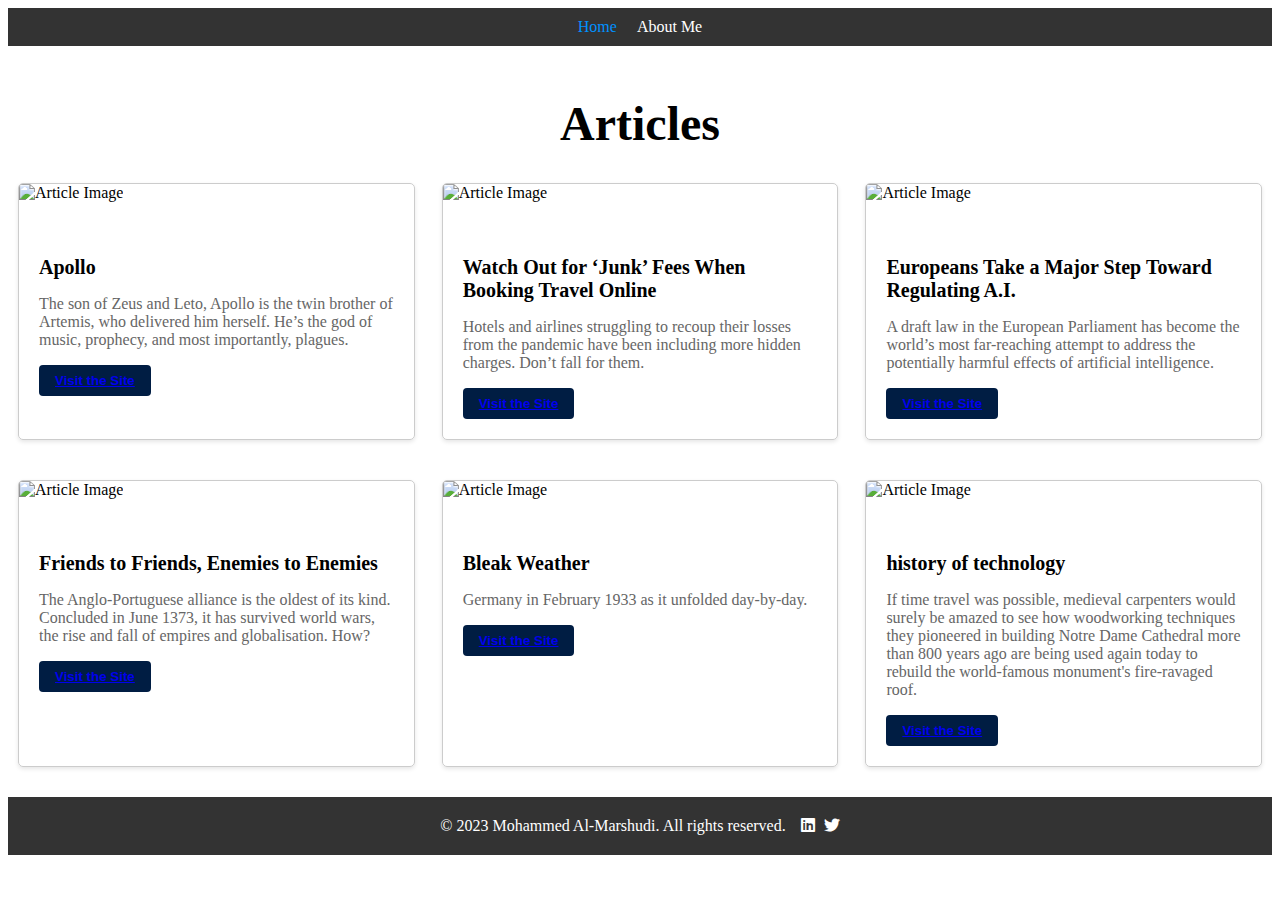
==== index.html @ fd85cdc5 "commit-2" ====
<!DOCTYPE html>
<html lang="en">
<head>
    <meta charset="UTF-8">
    <meta http-equiv="X-UA-Compatible" content="IE=edge">
    <meta name="viewport" content="width=device-width, initial-scale=1.0">
    <link rel="shortcut icon" type="image/png" href="https://www.zarla.com/images/zarla-m-1x1-2400x2400-20211117-yfr6bmdv489bb7b79mxg.png?crop=1:1,smart&width=250&dpr=2" />
    <title>Home</title>
    <link rel="stylesheet" href="./css/style.css">
    <link rel="stylesheet" href="https://stackpath.bootstrapcdn.com/bootstrap/5.0.0-alpha1/css/bootstrap.min.css" integrity="sha384-r4NyP46KrjDleawBgD5tp8Y7UzmLA05oM1iAEQ17CSuDqnUK2+k9luXQOfXJCJ4I" crossorigin="anonymous">
    <script src="https://stackpath.bootstrapcdn.com/bootstrap/5.0.0-alpha1/js/bootstrap.min.js" integrity="sha384-oesi62hOLfzrys4LxRF63OJCXdXDipiYWBnvTl9Y9/TRlw5xlKIEHpNyvvDShgf/" crossorigin="anonymous"></script>
    <script src="https://cdn.jsdelivr.net/npm/popper.js@1.16.0/dist/umd/popper.min.js" integrity="sha384-Q6E9RHvbIyZFJoft+2mJbHaEWldlvI9IOYy5n3zV9zzTtmI3UksdQRVvoxMfooAo" crossorigin="anonymous"></script>
    <link rel="stylesheet" href="https://cdnjs.cloudflare.com/ajax/libs/font-awesome/5.15.3/css/all.min.css" />

</head>
<body class="containers">

    <nav class="navigation fixed-top">
        <ul>
            <li class="active"><a  href="./index.html">Home</a></li>
            <li><a href="/blogPost.html">About Me</a></li>
        </ul>
    </nav>

        <main style="margin: 10px; " >
            <h1 style="text-align: center; font-size: 3em; margin-top: 50px;">Articles</h1>
            <div class="card-container">

                <div class="card">
                    <img src="https://www.greekmythology.com/images/mythology/apollo_large_image_8.jpg" class="card-img" alt="Article Image">
                    <div class="card-content">
                        <h5 class="card-title">Apollo</h5>
                        <p class="card-description">The son of Zeus and Leto, Apollo is the twin brother of Artemis, who delivered him herself. He’s the god of music, prophecy, and most importantly, plagues.</p>
                        <button><a href="https://darkhunter.fandom.com/wiki/Apollo">Visit the Site</a></button>
                    </div>
                </div>
        
                                <div class="card">
                    <img src="https://static01.nyt.com/images/2023/06/15/business/15techfix/15techfix-videoLarge.jpg" class="card-img" alt="Article Image">
                    <div class="card-content">
                        <h5 class="card-title">Watch Out for ‘Junk’ Fees When Booking Travel Online</h5>
                        <p class="card-description">Hotels and airlines struggling to recoup their losses from the pandemic have been including more hidden charges. Don’t fall for them.</p>
                        <button ><a href="https://www.nytimes.com/2023/06/15/technology/personaltech/travel-booking-junk-fees.html">Visit the Site</a></button>
                    </div>
                </div>
        
                <div class="card">
                    <img src="https://static01.nyt.com/images/2023/06/15/multimedia/14JPai-law-print-cpbq/14ai-law-cpbq-videoLarge.jpg" class="card-img" alt="Article Image">
                    <div class="card-content">
                        <h5 class="card-title">Europeans Take a Major Step Toward Regulating A.I.</h5>
                        <p class="card-description">A draft law in the European Parliament has become the world’s most far-reaching attempt to address the potentially harmful effects of artificial intelligence.</p>
                        <button  ><a href="https://www.nytimes.com/2023/06/14/technology/europe-ai-regulation.html">Visit the Site</a></button>
                    </div>
                </div>
                
                <div class="card">
                    <img src="https://www.historytoday.com/sites/default/files/2023-05/1%20Treaty%20opener_0.jpg" class="card-img" alt="Article Image">
                    <div class="card-content">
                        <h5 class="card-title">Friends to Friends, Enemies to Enemies</h5>
                        <p class="card-description">The Anglo-Portuguese alliance is the oldest of its kind. Concluded in June 1373, it has survived world wars, the rise and fall of empires and globalisation. How? </p>
                        <button  ><a href="https://www.historytoday.com/archive/feature/friends-friends-enemies-enemies">Visit the Site</a></button>
                    </div>
                </div>

                <div class="card">
                    <img src="https://www.historytoday.com/sites/default/files/inline-images/Reichstagsbrand.jpeg" class="card-img" alt="Article Image">
                    <div class="card-content">
                        <h5 class="card-title">Bleak Weather</h5>
                        <p class="card-description">Germany in February 1933 as it unfolded day-by-day. </p>
                        <button  ><a href="https://www.historytoday.com/archive/review/bleak-weather">Visit the Site</a></button>
                    </div>
                </div>

                <div class="card">
                    <img src="https://cdn.britannica.com/83/96083-050-CF773EBD/International-Space-Station-space-shuttle-crew-member-July-28-2005.jpg?w=400&h=300&c=crop" class="card-img" alt="Article Image">
                    <div class="card-content">
                        <h5 class="card-title">history of technology</h5>
                        <p class="card-description">If time travel was possible, medieval carpenters would surely be amazed to see how woodworking techniques they pioneered in building Notre Dame Cathedral more than 800 years ago are being used again today to rebuild the world-famous monument's fire-ravaged roof.</p>
                        <button><a href="https://www.britannica.com/technology/history-of-technology">Visit the Site</a></button>
                    </div>
                </div>
                

            </div>

        
  
    </main>
    
    <footer class="footer">
        <div class="footer-content">
            <p>&copy; 2023 Mohammed Al-Marshudi. All rights reserved.</p>
            <div class="footer-social-icons">
                <a href="https://www.linkedin.com/in/marshudi/" target="_blank">
                    <i class="fab fa-linkedin"></i>
                </a>
                <a href="https://twitter.com/emarshudi" target="_blank">
                    <i class="fab fa-twitter"></i>
                </a>
            </div>
        </div>
    </footer>
      
</body>
</html>
---- css/style.css ----
/* nav*/
.navigation {
  background-color: #333;
  padding: 10px;
}

.navigation ul {
  list-style: none;
  margin: 0;
  padding: 0;
  display: flex;
  justify-content: center;
}

.navigation li {
  margin: 0 10px;
}

.navigation li a {
  color: #fff;
  text-decoration: none;
  transition: color 0.3s;
}

.navigation li a:hover {
  color: #0091ff;
}

.navigation li.active a {
  color: #0091ff;
}


/* content */


    /* Responsive Styles */
    @media (max-width: 767px) {
      .card-container {
          display: flex;
          flex-direction: column;
          align-items: center;
      }

      .card {
          width: 90%;
          max-width: 400px;
      }
  }

  @media (min-width: 768px) {
      .card-container {
          display: grid;
          grid-template-columns: repeat(3, 1fr);
          gap: 20px;
      }

      .card {
          width: 100%;
      }
  }


        .card-content button {
            background-color: rgb(0, 29, 67);
            color: white;
            border: none;
            padding: 8px 16px;
            border-radius: 4px;
            font-weight: bold;
            cursor: pointer;
            transition: background-color 0.3s;
        }

        .card-content button:hover {
            background-color: #29019e;
        }


.card-container {
  display: flex;
  flex-wrap: wrap;
  justify-content: space-between;
}

.card {
  width: calc(33.33% - 20px);
  margin-bottom: 20px;
  border: 1px solid #ccc;
  border-radius: 5px;
  overflow: hidden;
  box-shadow: 0 2px 4px rgba(0, 0, 0, 0.1);
  transition: transform 0.3s;
}

.card:hover {
  transform: translateY(-5px);
}

.card-img {
  width: 100%;
  height: 200px;
  object-fit: cover;
}

.card-content {
  padding: 20px;
}

.card-title {
  font-size: 20px;
  font-weight: bold;
  margin-bottom: 10px;
}

.card-description {
  font-size: 16px;
  color: #666;
}
  
  /* Footer */
  .footer {
    background-color: #333;
    padding: 20px;
    text-align: center;
}

.footer-content {
    display: flex;
    justify-content: center;
    align-items: center;
}

.footer-content p {
    margin: 0;
    color: #fff;
}

.footer-social-icons {
    margin-left: 10px;
}

.footer-social-icons a {
    display: inline-block;
    margin-left: 5px;
    color: #fff;
    transition: transform 0.3s;
}

.footer-social-icons a:hover {
    transform: translateY(-3px);
}
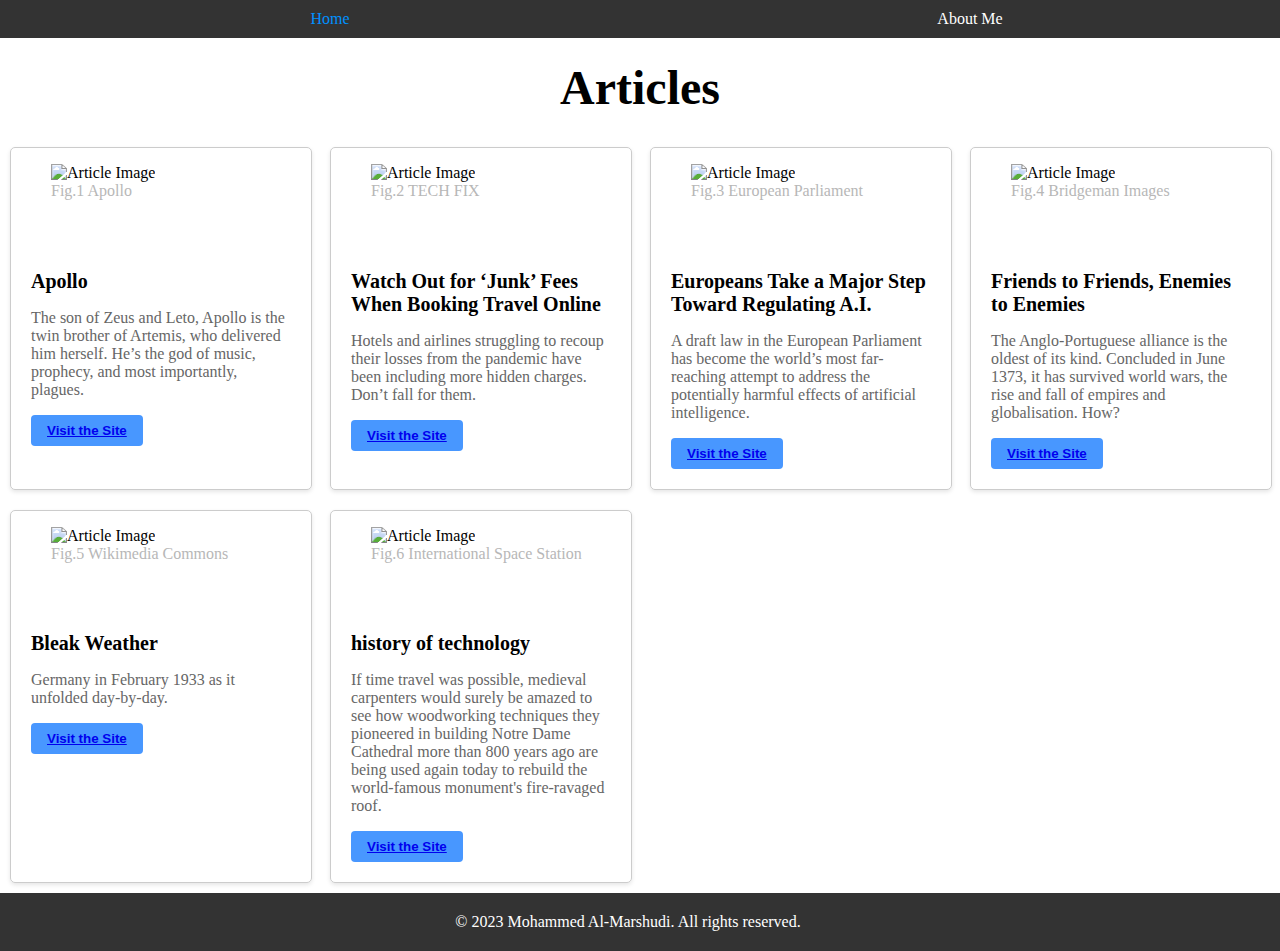
==== commit a2f6799c: "commit-final" ====
--- a/index.html
+++ b/index.html
@@ -7,15 +7,12 @@
     <link rel="shortcut icon" type="image/png" href="https://www.zarla.com/images/zarla-m-1x1-2400x2400-20211117-yfr6bmdv489bb7b79mxg.png?crop=1:1,smart&width=250&dpr=2" />
     <title>Home</title>
     <link rel="stylesheet" href="./css/style.css">
-    <link rel="stylesheet" href="https://stackpath.bootstrapcdn.com/bootstrap/5.0.0-alpha1/css/bootstrap.min.css" integrity="sha384-r4NyP46KrjDleawBgD5tp8Y7UzmLA05oM1iAEQ17CSuDqnUK2+k9luXQOfXJCJ4I" crossorigin="anonymous">
-    <script src="https://stackpath.bootstrapcdn.com/bootstrap/5.0.0-alpha1/js/bootstrap.min.js" integrity="sha384-oesi62hOLfzrys4LxRF63OJCXdXDipiYWBnvTl9Y9/TRlw5xlKIEHpNyvvDShgf/" crossorigin="anonymous"></script>
-    <script src="https://cdn.jsdelivr.net/npm/popper.js@1.16.0/dist/umd/popper.min.js" integrity="sha384-Q6E9RHvbIyZFJoft+2mJbHaEWldlvI9IOYy5n3zV9zzTtmI3UksdQRVvoxMfooAo" crossorigin="anonymous"></script>
-    <link rel="stylesheet" href="https://cdnjs.cloudflare.com/ajax/libs/font-awesome/5.15.3/css/all.min.css" />
+
 
 </head>
 <body class="containers">
 
-    <nav class="navigation fixed-top">
+    <nav class="navigation">
         <ul>
             <li class="active"><a  href="./index.html">Home</a></li>
             <li><a href="/blogPost.html">About Me</a></li>
@@ -27,7 +24,10 @@
             <div class="card-container">
 
                 <div class="card">
+                    <figure>
                     <img src="https://www.greekmythology.com/images/mythology/apollo_large_image_8.jpg" class="card-img" alt="Article Image">
+                    <figcaption>Fig.1 Apollo</figcaption>
+                    </figure>
                     <div class="card-content">
                         <h5 class="card-title">Apollo</h5>
                         <p class="card-description">The son of Zeus and Leto, Apollo is the twin brother of Artemis, who delivered him herself. He’s the god of music, prophecy, and most importantly, plagues.</p>
@@ -36,7 +36,10 @@
                 </div>
         
                                 <div class="card">
+                    <figure>
                     <img src="https://static01.nyt.com/images/2023/06/15/business/15techfix/15techfix-videoLarge.jpg" class="card-img" alt="Article Image">
+                    <figcaption>Fig.2 TECH FIX</figcaption>
+                    </figure>
                     <div class="card-content">
                         <h5 class="card-title">Watch Out for ‘Junk’ Fees When Booking Travel Online</h5>
                         <p class="card-description">Hotels and airlines struggling to recoup their losses from the pandemic have been including more hidden charges. Don’t fall for them.</p>
@@ -45,7 +48,10 @@
                 </div>
         
                 <div class="card">
+                    <figure>
                     <img src="https://static01.nyt.com/images/2023/06/15/multimedia/14JPai-law-print-cpbq/14ai-law-cpbq-videoLarge.jpg" class="card-img" alt="Article Image">
+                    <figcaption>Fig.3 European Parliament</figcaption>
+                    </figure>
                     <div class="card-content">
                         <h5 class="card-title">Europeans Take a Major Step Toward Regulating A.I.</h5>
                         <p class="card-description">A draft law in the European Parliament has become the world’s most far-reaching attempt to address the potentially harmful effects of artificial intelligence.</p>
@@ -54,7 +60,10 @@
                 </div>
                 
                 <div class="card">
+                    <figure>
                     <img src="https://www.historytoday.com/sites/default/files/2023-05/1%20Treaty%20opener_0.jpg" class="card-img" alt="Article Image">
+                    <figcaption>Fig.4 Bridgeman Images</figcaption>
+                    </figure>
                     <div class="card-content">
                         <h5 class="card-title">Friends to Friends, Enemies to Enemies</h5>
                         <p class="card-description">The Anglo-Portuguese alliance is the oldest of its kind. Concluded in June 1373, it has survived world wars, the rise and fall of empires and globalisation. How? </p>
@@ -63,7 +72,10 @@
                 </div>
 
                 <div class="card">
+                    <figure>
                     <img src="https://www.historytoday.com/sites/default/files/inline-images/Reichstagsbrand.jpeg" class="card-img" alt="Article Image">
+                    <figcaption>Fig.5 Wikimedia Commons</figcaption>
+                    </figure>
                     <div class="card-content">
                         <h5 class="card-title">Bleak Weather</h5>
                         <p class="card-description">Germany in February 1933 as it unfolded day-by-day. </p>
@@ -72,7 +84,10 @@
                 </div>
 
                 <div class="card">
+                    <figure>
                     <img src="https://cdn.britannica.com/83/96083-050-CF773EBD/International-Space-Station-space-shuttle-crew-member-July-28-2005.jpg?w=400&h=300&c=crop" class="card-img" alt="Article Image">
+                    <figcaption>Fig.6 International Space Station</figcaption>
+                    </figure>
                     <div class="card-content">
                         <h5 class="card-title">history of technology</h5>
                         <p class="card-description">If time travel was possible, medieval carpenters would surely be amazed to see how woodworking techniques they pioneered in building Notre Dame Cathedral more than 800 years ago are being used again today to rebuild the world-famous monument's fire-ravaged roof.</p>
--- a/css/style.css
+++ b/css/style.css
@@ -1,91 +1,52 @@
-/* nav*/
-.navigation {
-  background-color: #333;
-  padding: 10px;
+/* Importing other CSS files */
+@import 'nav.css';
+@import 'main.css';
+@import 'footer.css';
+
+/* Global Styles */
+
+q {
+  color: brown;
 }
 
-.navigation ul {
-  list-style: none;
-  margin: 0;
-  padding: 0;
-  display: flex;
-  justify-content: center;
+figcaption {
+  color: #b7b7b7;
 }
 
-.navigation li {
-  margin: 0 10px;
+/* Responsive Styles */
+@media (max-width: 600px) {
+  .card-container {
+    display: flex;
+    flex-direction: column;
+    align-items: center;
+  }
+
+  .card {
+    width: 90%;
+    max-width: 400px;
+  }
 }
 
-.navigation li a {
-  color: #fff;
-  text-decoration: none;
-  transition: color 0.3s;
+@media (min-width: 768px) {
+  .card-container {
+    display: grid;
+    grid-template-columns: repeat(3, 1fr);
+    gap: 20px;
+  }
+
+  .card {
+    width: 100%;
+  }
 }
 
-.navigation li a:hover {
-  color: #0091ff;
-}
-
-.navigation li.active a {
-  color: #0091ff;
-}
-
-
-/* content */
-
-
-    /* Responsive Styles */
-    @media (max-width: 767px) {
-      .card-container {
-          display: flex;
-          flex-direction: column;
-          align-items: center;
-      }
-
-      .card {
-          width: 90%;
-          max-width: 400px;
-      }
-  }
-
-  @media (min-width: 768px) {
-      .card-container {
-          display: grid;
-          grid-template-columns: repeat(3, 1fr);
-          gap: 20px;
-      }
-
-      .card {
-          width: 100%;
-      }
-  }
-
-
-        .card-content button {
-            background-color: rgb(0, 29, 67);
-            color: white;
-            border: none;
-            padding: 8px 16px;
-            border-radius: 4px;
-            font-weight: bold;
-            cursor: pointer;
-            transition: background-color 0.3s;
-        }
-
-        .card-content button:hover {
-            background-color: #29019e;
-        }
-
-
+/* Card Styles */
 .card-container {
-  display: flex;
-  flex-wrap: wrap;
-  justify-content: space-between;
+  display: grid;
+  grid-template-columns: repeat(auto-fit, minmax(300px, 1fr));
+  gap: 20px;
 }
 
 .card {
-  width: calc(33.33% - 20px);
-  margin-bottom: 20px;
   border: 1px solid #ccc;
   border-radius: 5px;
   overflow: hidden;
@@ -117,36 +78,57 @@
   font-size: 16px;
   color: #666;
 }
-  
-  /* Footer */
-  .footer {
-    background-color: #333;
-    padding: 20px;
-    text-align: center;
+
+
+.card-content button {
+  background-color: rgb(72, 151, 255);
+  color: white;
+  border: none;
+  padding: 8px 16px;
+  border-radius: 4px;
+  font-weight: bold;
+  cursor: pointer;
+  transition: background-color 0.3s;
 }
 
-.footer-content {
-    display: flex;
-    justify-content: center;
-    align-items: center;
+.card-content button:hover {
+  background-color: #cab9fd;
 }
 
-.footer-content p {
-    margin: 0;
-    color: #fff;
+
+
+/* Grid Layout */
+body {
+  display: grid;
+  grid-template-rows: auto 1fr auto;
+  grid-template-columns: 1fr;
+  grid-template-areas:
+    "header"
+    "container"
+    "footer";
+  min-height: 100vh;
+  margin: 0;
+  padding: 0;
 }
 
-.footer-social-icons {
-    margin-left: 10px;
+header {
+  grid-area: header;
+  background-color: #f2f2f2;
+  padding: 20px;
 }
 
-.footer-social-icons a {
-    display: inline-block;
-    margin-left: 5px;
-    color: #fff;
-    transition: transform 0.3s;
+.container {
+  grid-area: container;
+  display: grid;
+  grid-template-rows: auto 1fr;
+  grid-template-columns: 200px 1fr;
+  grid-template-areas:
+    "nav main";
 }
 
-.footer-social-icons a:hover {
-    transform: translateY(-3px);
-}+footer {
+  grid-area: footer;
+  background-color: #f2f2f2;
+  padding: 20px;
+  text-align: center;
+}
